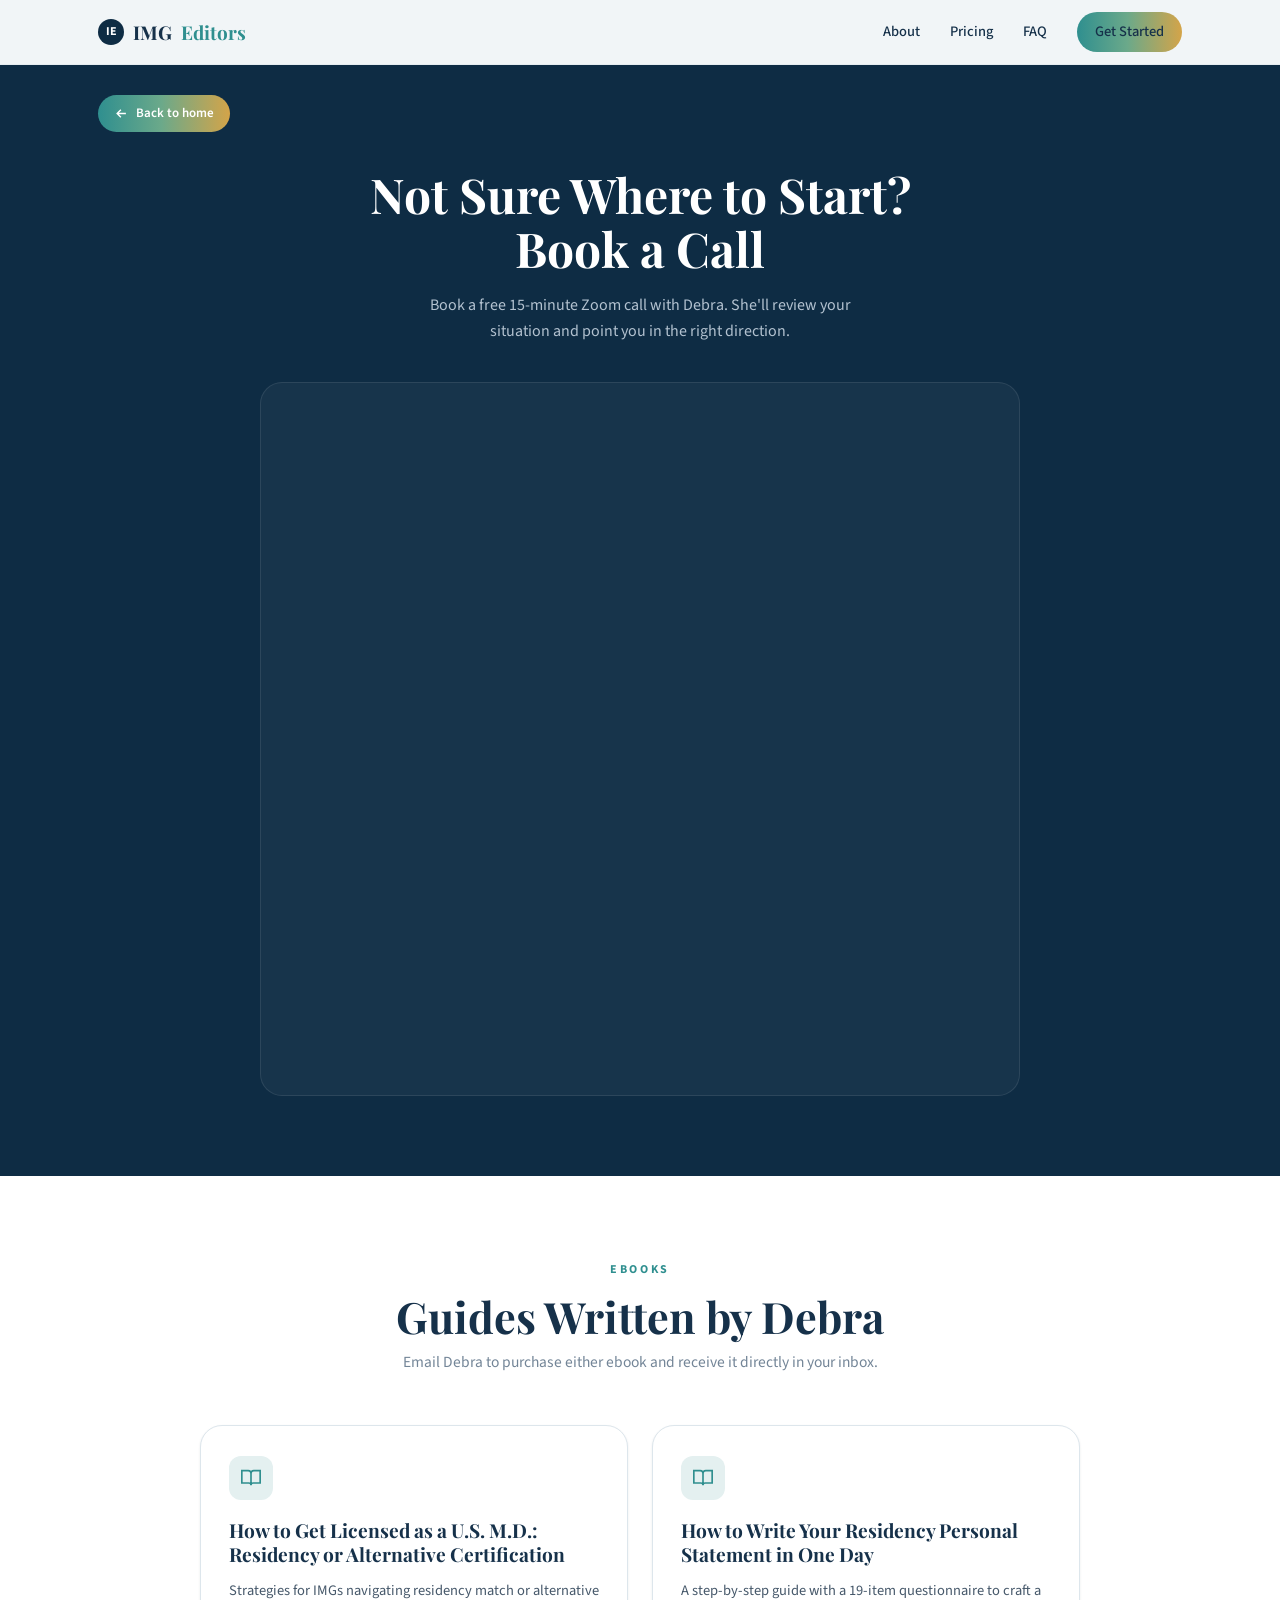
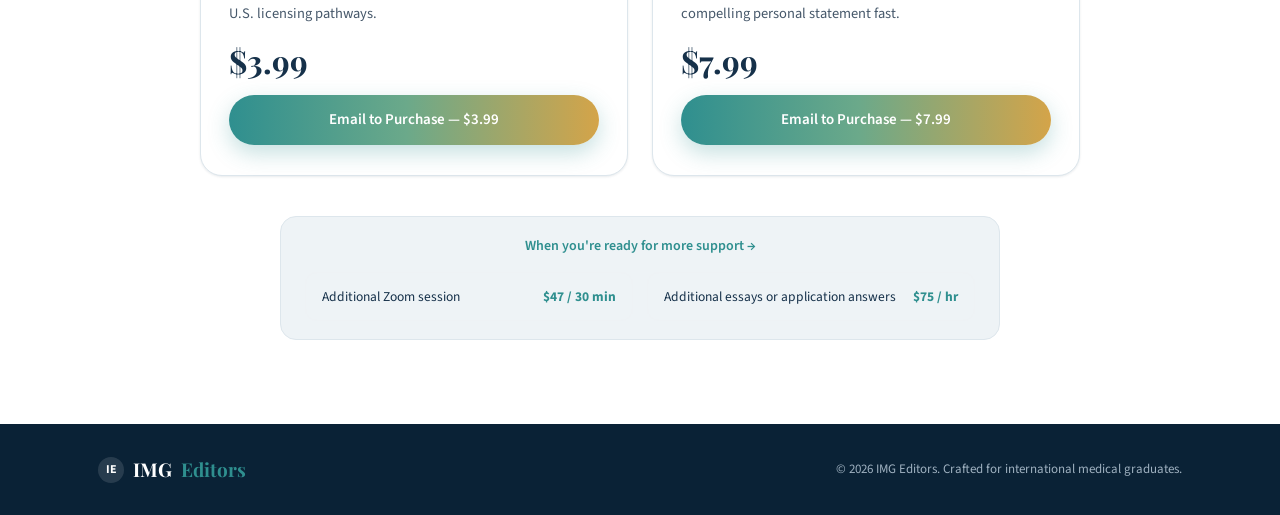
==== book.html @ 0eb5cc6f "Add files via upload" ====
<!DOCTYPE html>
<html lang="en">
<head>
  <meta charset="UTF-8" />
  <meta name="viewport" content="width=device-width, initial-scale=1" />
  <title>Resources — IMG Editors</title>
  <meta name="description" content="Book a free 15-minute discovery call with Debra and explore guides written for International Medical Graduates." />
  <link rel="preconnect" href="https://fonts.googleapis.com" />
  <link rel="preconnect" href="https://fonts.gstatic.com" crossorigin />
  <link rel="stylesheet" href="styles.css" />
  <!-- Calendly assets -->
  <link href="https://assets.calendly.com/assets/external/widget.css" rel="stylesheet" />
  <script src="https://assets.calendly.com/assets/external/widget.js" async></script>
</head>
<body id="top">

  <!-- NAV -->
  <nav class="nav">
    <div class="container nav-inner">
      <a href="index.html#top" class="brand"><span class="dot">IE</span>IMG<span class="accent">Editors</span></a>
      <div class="nav-links" id="navLinks">
        <a href="index.html#expert">About</a>
        <a href="index.html#pricing">Pricing</a>
        <a href="index.html#faq">FAQ</a>
        <a href="index.html#contact" class="nav-cta">Get Started</a>
      </div>
      <button class="nav-burger" id="burger" aria-label="Menu">
        <svg width="24" height="24" fill="none" stroke="currentColor" stroke-width="2" viewBox="0 0 24 24"><path d="M3 6h18M3 12h18M3 18h18"/></svg>
      </button>
    </div>
  </nav>

  <!-- BOOK A CALL -->
  <header class="book-hero">
    <div class="container">
      <a href="index.html" class="back-pill">
        <svg width="15" height="15" fill="none" stroke="currentColor" stroke-width="2.2" viewBox="0 0 24 24"><path d="M19 12H5M11 18l-6-6 6-6"/></svg>
        Back to home
      </a>
      <h1>Not Sure Where to Start?<br/>Book a Call</h1>
      <p class="sub">Book a free 15-minute Zoom call with Debra. She'll review your situation and point you in the right direction.</p>

      <!-- Calendly inline widget -->
      <div class="cal-wrap">
        <div class="calendly-inline-widget" data-url="https://calendly.com/d-anazonwu" style="min-width:320px;height:680px;"></div>
      </div>
    </div>
  </header>

  <!-- EBOOKS -->
  <section class="ebooks">
    <div class="container">
      <div class="section-head">
        <span class="eyebrow center">Ebooks</span>
        <h2>Guides Written by Debra</h2>
        <p class="sub">Email Debra to purchase either ebook and receive it directly in your inbox.</p>
      </div>

      <div class="ebook-grid">
        <div class="ebook-card reveal">
          <div class="ic"><svg width="22" height="22" fill="none" stroke="currentColor" stroke-width="1.8" viewBox="0 0 24 24"><path d="M2 4h7a3 3 0 0 1 3 3v13a2.5 2.5 0 0 0-2.5-2.5H2zM22 4h-7a3 3 0 0 0-3 3v13a2.5 2.5 0 0 1 2.5-2.5H22z"/></svg></div>
          <h3>How to Get Licensed as a U.S. M.D.: Residency or Alternative Certification</h3>
          <p>Strategies for IMGs navigating residency match or alternative U.S. licensing pathways.</p>
          <div class="price">$3.99</div>
          <a class="btn btn-grad btn-block" href="mailto:d.anazonwu@gmail.com?subject=Ebook%20Purchase%20%E2%80%93%20Alternative%20Residency%20Pathways%20(%243.99)">Email to Purchase — $3.99</a>
        </div>

        <div class="ebook-card reveal">
          <div class="ic"><svg width="22" height="22" fill="none" stroke="currentColor" stroke-width="1.8" viewBox="0 0 24 24"><path d="M2 4h7a3 3 0 0 1 3 3v13a2.5 2.5 0 0 0-2.5-2.5H2zM22 4h-7a3 3 0 0 0-3 3v13a2.5 2.5 0 0 1 2.5-2.5H22z"/></svg></div>
          <h3>How to Write Your Residency Personal Statement in One Day</h3>
          <p>A step-by-step guide with a 19-item questionnaire to craft a compelling personal statement fast.</p>
          <div class="price">$7.99</div>
          <a class="btn btn-grad btn-block" href="mailto:d.anazonwu@gmail.com?subject=Ebook%20Purchase%20%E2%80%93%20Residency%20Personal%20Statement%20Guide%20(%247.99)">Email to Purchase — $7.99</a>
        </div>
      </div>

      <!-- More support strip -->
      <div class="more-strip reveal" style="margin-top:40px;">
        <div class="h"><a href="index.html#pricing">When you're ready for more support →</a></div>
        <div class="addon-row">
          <div class="addon"><span>Additional Zoom session</span><span class="pr">$47 / 30 min</span></div>
          <div class="addon"><span>Additional essays or application answers</span><span class="pr">$75 / hr</span></div>
        </div>
      </div>
    </div>
  </section>

  <!-- FOOTER -->
  <footer class="footer">
    <div class="container footer-inner">
      <a href="index.html#top" class="brand"><span class="dot">IE</span>IMG<span class="accent">Editors</span></a>
      <small>© 2026 IMG Editors. Crafted for international medical graduates.</small>
    </div>
  </footer>

  <script>
    document.getElementById('burger').addEventListener('click', function () {
      document.getElementById('navLinks').classList.toggle('show');
    });
    document.documentElement.classList.add("js");
    var io = new IntersectionObserver(function (entries) {
      entries.forEach(function (e) { if (e.isIntersecting) { e.target.classList.add('in'); io.unobserve(e.target); } });
    }, { threshold: 0.05, rootMargin: "0px 0px -8% 0px" });
    document.querySelectorAll('.reveal').forEach(function (el) { io.observe(el); });
  </script>
</body>
</html>
---- styles.css ----
/* ===========================================================
   IMG Editors — shared styles
   =========================================================== */

@import url('https://fonts.googleapis.com/css2?family=Playfair+Display:ital,wght@0,400;0,600;0,700;0,800;0,900;1,500&family=Source+Sans+3:ital,wght@0,300;0,400;0,500;0,600;0,700;1,400&display=swap');

:root {
  --navy:        #0e2c44;
  --navy-deep:   #0a2236;
  --navy-card:   #143752;
  --navy-card-2: #173d5a;
  --teal:        #2f8f8f;
  --teal-bright: #3aa3a3;
  --teal-soft:   #e4f0f0;
  --gold:        #d4a449;
  --gold-soft:   #f3e9d2;
  --cream:       #eef3f6;
  --cream-2:     #e7eef2;
  --white:       #ffffff;
  --ink:         #16314a;
  --text:        #46586a;
  --muted:       #738597;
  --border:      #dde6ec;
  --border-soft: #eef2f5;
  --grad-cta:    linear-gradient(90deg, #2f8f8f 0%, #6ba98a 48%, #d4a449 100%);
  --shadow-sm:   0 1px 3px rgba(14,44,68,.06), 0 1px 2px rgba(14,44,68,.04);
  --shadow-md:   0 10px 30px rgba(14,44,68,.08);
  --shadow-lg:   0 24px 60px rgba(10,34,54,.16);
  --radius:      16px;
  --radius-lg:   22px;
  --maxw:        1140px;
}

* { box-sizing: border-box; margin: 0; padding: 0; }

html { scroll-behavior: smooth; }

body {
  font-family: 'Source Sans 3', -apple-system, BlinkMacSystemFont, sans-serif;
  color: var(--text);
  background: var(--white);
  line-height: 1.6;
  font-size: 16px;
  -webkit-font-smoothing: antialiased;
}

h1, h2, h3, h4 { font-family: 'Playfair Display', Georgia, serif; color: var(--ink); line-height: 1.12; font-weight: 700; }

a { color: inherit; text-decoration: none; }
img { max-width: 100%; display: block; }

.container { max-width: var(--maxw); margin: 0 auto; padding: 0 28px; }

.eyebrow {
  font-family: 'Source Sans 3', sans-serif;
  text-transform: uppercase;
  letter-spacing: .22em;
  font-size: 12px;
  font-weight: 700;
  color: var(--teal);
}
.eyebrow.center { text-align: center; display: block; }

/* ---------- Buttons ---------- */
.btn {
  display: inline-flex;
  align-items: center;
  gap: 8px;
  font-family: 'Source Sans 3', sans-serif;
  font-weight: 600;
  font-size: 15px;
  border: none;
  border-radius: 999px;
  padding: 13px 26px;
  cursor: pointer;
  transition: transform .18s ease, box-shadow .18s ease, opacity .18s ease;
  text-align: center;
  justify-content: center;
}
.btn:hover { transform: translateY(-2px); }
.btn-grad   { background: var(--grad-cta); color: #fff; box-shadow: 0 8px 22px rgba(47,143,143,.28); }
.btn-grad:hover { box-shadow: 0 12px 28px rgba(47,143,143,.36); }
.btn-navy   { background: var(--navy); color: #fff; }
.btn-navy:hover { background: #123552; }
.btn-outline{ background: #fff; color: var(--ink); border: 1.5px solid var(--border); }
.btn-outline:hover { border-color: var(--teal); color: var(--teal); }
.btn-block  { width: 100%; }
.btn-sm     { padding: 9px 20px; font-size: 14px; }

/* ---------- Nav ---------- */
.nav {
  position: sticky; top: 0; z-index: 50;
  background: rgba(238,243,246,.82);
  backdrop-filter: blur(12px);
  border-bottom: 1px solid rgba(221,230,236,.6);
}
.nav-inner { display: flex; align-items: center; justify-content: space-between; height: 64px; }
.brand { display: flex; align-items: center; gap: 9px; font-family: 'Playfair Display', serif; font-weight: 700; font-size: 19px; color: var(--ink); }
.brand .dot { width: 26px; height: 26px; border-radius: 50%; background: var(--navy); display: grid; place-items: center; color: #fff; font-size: 12px; font-family: 'Source Sans 3'; font-weight: 700; }
.brand .accent { color: var(--teal); }
.nav-links { display: flex; align-items: center; gap: 30px; }
.nav-links a { font-size: 14.5px; font-weight: 500; color: var(--ink); transition: color .15s; }
.nav-links a:hover { color: var(--teal); }
.nav-cta {
  background: var(--grad-cta); color: #fff; font-size: 13px; font-weight: 600;
  padding: 8px 18px; border-radius: 999px;
}
.nav-burger { display: none; background: none; border: none; cursor: pointer; color: var(--ink); }

/* ---------- Hero (home) ---------- */
.hero { background: linear-gradient(180deg, var(--cream) 0%, #f6f9fb 100%); padding: 74px 0 86px; }
.hero-grid { display: grid; grid-template-columns: 1.05fr 1fr; gap: 56px; align-items: center; }
.hero h1 {
  font-size: clamp(2.4rem, 4.6vw, 3.5rem);
  letter-spacing: -.01em;
  color: var(--ink);
  margin-bottom: 22px;
}
.hero p { font-size: 17px; color: var(--text); max-width: 460px; margin-bottom: 30px; }
.hero-img {
  border-radius: var(--radius-lg);
  overflow: hidden;
  box-shadow: var(--shadow-lg);
  border: 6px solid #fff;
}
.hero-img img { width: 100%; height: 100%; object-fit: cover; }

/* reveal animation (progressive enhancement: visible without JS) */
.js .reveal { opacity: 0; transform: translateY(18px); }
.js .reveal.in { opacity: 1; transform: none; transition: opacity .7s ease, transform .7s ease; }
@media (prefers-reduced-motion: reduce) { .js .reveal { opacity: 1; transform: none; } }

/* ---------- Why it matters (dark) ---------- */
.why { background: var(--navy); color: #fff; padding: 70px 0; }
.why h2 { color: #fff; text-align: center; font-size: clamp(1.9rem, 3.2vw, 2.5rem); margin: 12px auto 0; max-width: 620px; }
.why .eyebrow { color: var(--teal-bright); }
.stat-grid { display: grid; grid-template-columns: 1fr 1fr; gap: 22px; margin-top: 44px; }
.stat-card {
  background: var(--navy-card); border: 1px solid rgba(255,255,255,.07);
  border-radius: var(--radius); padding: 30px 32px;
}
.stat-card .ic { width: 38px; height: 38px; border-radius: 10px; background: rgba(58,163,163,.16); display: grid; place-items: center; color: var(--teal-bright); margin-bottom: 18px; }
.stat-num { font-family: 'Playfair Display', serif; font-size: 2.5rem; font-weight: 700; color: var(--teal-bright); line-height: 1; margin-bottom: 12px; }
.stat-card p { color: #aebccb; font-size: 14.5px; max-width: 300px; }

/* ---------- Expert ---------- */
.expert { padding: 90px 0; background: #fff; }
.expert-grid { display: grid; grid-template-columns: 0.85fr 1.15fr; gap: 64px; align-items: center; }
.expert-photo { width: 320px; height: 320px; border-radius: 50%; overflow: hidden; box-shadow: var(--shadow-md); border: 8px solid #fff; margin: 0 auto; }
.expert-photo img { width: 100%; height: 100%; object-fit: cover; }
.expert h2 { font-size: clamp(2rem, 3.4vw, 2.7rem); margin: 8px 0 20px; }
.expert p.bio { font-size: 16px; color: var(--text); margin-bottom: 28px; max-width: 540px; }
.cred-grid { display: grid; grid-template-columns: 1fr 1fr; gap: 14px; max-width: 560px; }
.cred {
  display: flex; align-items: center; gap: 11px;
  background: var(--cream); border: 1px solid var(--border);
  border-radius: 12px; padding: 13px 16px; font-size: 14px; font-weight: 600; color: var(--ink);
}
.cred .ic { width: 30px; height: 30px; border-radius: 8px; background: var(--navy); color: #fff; display: grid; place-items: center; flex-shrink: 0; font-size: 13px; }

/* ---------- Pricing ---------- */
.pricing { padding: 86px 0; background: linear-gradient(180deg, #fff 0%, var(--cream) 100%); }
.section-head { text-align: center; margin-bottom: 50px; }
.section-head h2 { font-size: clamp(2rem, 3.6vw, 2.7rem); margin: 12px 0 10px; }
.section-head .sub { color: var(--muted); font-size: 15.5px; }
.price-grid { display: grid; grid-template-columns: repeat(3, 1fr); gap: 24px; align-items: stretch; }
.price-card {
  position: relative; background: #fff; border: 1px solid var(--border);
  border-radius: var(--radius-lg); padding: 34px 28px 30px;
  display: flex; flex-direction: column; box-shadow: var(--shadow-sm);
  transition: transform .2s ease, box-shadow .2s ease;
}
.price-card:hover { transform: translateY(-4px); box-shadow: var(--shadow-md); }
.price-card.featured {
  background: var(--navy); color: #fff; border-color: var(--navy);
  box-shadow: var(--shadow-lg); transform: scale(1.03);
}
.price-card.featured:hover { transform: scale(1.03) translateY(-4px); }
.price-card.featured h3, .price-card.featured .price { color: #fff; }
.price-card.featured .desc { color: #b9c7d4; }
.price-card.featured .feat li { color: #d4e0ea; }
.badge {
  position: absolute; top: -12px; left: 50%; transform: translateX(-50%);
  font-size: 10.5px; font-weight: 700; letter-spacing: .14em; text-transform: uppercase;
  padding: 5px 14px; border-radius: 999px; white-space: nowrap;
}
.badge.eco  { background: var(--teal-soft); color: var(--teal); }
.badge.pop  { background: var(--grad-cta); color: #fff; }
.badge.comp { background: var(--gold-soft); color: #a9802a; }
.price-card h3 { font-size: 1.45rem; margin-bottom: 8px; }
.price-card .desc { font-size: 13.5px; color: var(--muted); min-height: 38px; margin-bottom: 16px; }
.price { font-family: 'Playfair Display', serif; font-size: 2.9rem; font-weight: 700; color: var(--ink); line-height: 1; }
.turn { font-size: 13px; color: var(--muted); margin: 6px 0 20px; }
.price-card.featured .turn { color: #9fb1c0; }
.feat { list-style: none; display: flex; flex-direction: column; gap: 11px; margin-bottom: 22px; flex-grow: 1; }
.feat li { display: flex; gap: 10px; font-size: 14px; color: var(--text); }
.feat li::before { content: "✓"; color: var(--teal-bright); font-weight: 800; flex-shrink: 0; }
.best {
  font-size: 13px; border-radius: 12px; padding: 13px 15px; margin-bottom: 18px; line-height: 1.45;
  background: var(--cream); color: var(--text);
}
.best b { color: var(--ink); }
.price-card.featured .best { background: rgba(255,255,255,.07); color: #cfdbe6; }
.price-card.featured .best b { color: #fff; }

/* ---------- Add-ons ---------- */
.addons { max-width: 720px; margin: 36px auto 0; background: #fff; border: 1px solid var(--border); border-radius: var(--radius); padding: 22px 26px; box-shadow: var(--shadow-sm); }
.addons h4 { font-family: 'Playfair Display'; font-size: 1.1rem; margin-bottom: 16px; display: flex; align-items: center; gap: 8px; }
.addons h4::before { content: "✦"; color: var(--gold); }
.addon-row { display: grid; grid-template-columns: 1fr 1fr; gap: 14px; }
.addon { display: flex; justify-content: space-between; align-items: center; gap: 10px; background: var(--cream); border: 1px solid var(--border-soft); border-radius: 12px; padding: 13px 16px; font-size: 13.5px; color: var(--ink); }
.addon .pr { color: var(--teal); font-weight: 700; white-space: nowrap; }

/* ---------- FAQ ---------- */
.faq { padding: 84px 0; background: var(--cream); }
.faq-list { max-width: 720px; margin: 0 auto; display: flex; flex-direction: column; gap: 14px; }
.faq-item { background: #fff; border: 1px solid var(--border); border-radius: 14px; overflow: hidden; }
.faq-q { width: 100%; text-align: left; background: none; border: none; cursor: pointer; padding: 18px 22px; font-family: 'Playfair Display', serif; font-weight: 600; font-size: 1.05rem; color: var(--ink); display: flex; justify-content: space-between; align-items: center; gap: 16px; }
.faq-q .chev { color: var(--teal); transition: transform .25s ease; flex-shrink: 0; font-size: 14px; }
.faq-item.open .chev { transform: rotate(180deg); }
.faq-a { max-height: 0; overflow: hidden; transition: max-height .3s ease; }
.faq-a p { padding: 0 22px 20px; font-size: 15px; color: var(--text); }

/* ---------- Contact ---------- */
.contact { padding: 90px 0; background: #fff; }
.contact-grid { display: grid; grid-template-columns: 1fr 1.1fr; gap: 60px; align-items: start; }
.contact h2 { font-size: clamp(2rem, 3.5vw, 2.6rem); margin: 10px 0 18px; }
.contact .lead { font-size: 16px; color: var(--text); max-width: 420px; margin-bottom: 28px; }
.contact-mail { display: flex; align-items: center; gap: 14px; background: var(--cream); border: 1px solid var(--border); border-radius: 14px; padding: 16px 18px; max-width: 420px; }
.contact-mail .ic { width: 40px; height: 40px; border-radius: 10px; background: var(--navy); color: #fff; display: grid; place-items: center; flex-shrink: 0; }
.contact-mail .em { font-weight: 600; color: var(--ink); }
.contact-mail .sm { font-size: 13px; color: var(--muted); }
.form-card { background: var(--cream); border: 1px solid var(--border); border-radius: var(--radius-lg); padding: 30px; box-shadow: var(--shadow-sm); }
.field { margin-bottom: 16px; }
.field.row2 { display: grid; grid-template-columns: 1fr 1fr; gap: 14px; margin-bottom: 16px; }
.field.row2 .field { margin-bottom: 0; }
label { display: block; font-size: 13px; font-weight: 600; color: var(--ink); margin-bottom: 6px; }
input, textarea {
  width: 100%; font-family: 'Source Sans 3', sans-serif; font-size: 14.5px;
  padding: 11px 14px; border: 1px solid var(--border); border-radius: 10px;
  background: #fff; color: var(--ink); transition: border-color .15s, box-shadow .15s;
}
input:focus, textarea:focus { outline: none; border-color: var(--teal); box-shadow: 0 0 0 3px rgba(47,143,143,.12); }
textarea { resize: vertical; min-height: 96px; }
.form-note { font-size: 12.5px; color: var(--muted); margin-top: 12px; text-align: center; }

/* ---------- Footer ---------- */
.footer { background: var(--navy-deep); color: #9fb1c0; padding: 30px 0; }
.footer-inner { display: flex; justify-content: space-between; align-items: center; gap: 16px; flex-wrap: wrap; }
.footer .brand { color: #fff; }
.footer .brand .dot { background: rgba(255,255,255,.12); }
.footer small { font-size: 13px; }

/* ===========================================================
   Booking / Resources page
   =========================================================== */
.book-hero { background: var(--navy); color: #fff; padding: 30px 0 80px; }
.back-pill { display: inline-flex; align-items: center; gap: 7px; background: var(--grad-cta); color: #fff; font-size: 13px; font-weight: 600; padding: 8px 16px; border-radius: 999px; margin-bottom: 36px; }
.book-hero h1 { color: #fff; text-align: center; font-size: clamp(2.1rem, 4.2vw, 3rem); margin: 0 auto 18px; max-width: 640px; }
.book-hero .sub { text-align: center; color: #b3c2d0; max-width: 480px; margin: 0 auto 38px; font-size: 16px; }
.cal-wrap { max-width: 760px; margin: 0 auto; background: rgba(255,255,255,.04); border: 1px solid rgba(255,255,255,.09); border-radius: var(--radius-lg); padding: 16px; }
.calendly-inline-widget { border-radius: 12px; overflow: hidden; }

.ebooks { padding: 84px 0; background: #fff; }
.ebook-grid { display: grid; grid-template-columns: 1fr 1fr; gap: 24px; max-width: 880px; margin: 0 auto; }
.ebook-card { background: #fff; border: 1px solid var(--border); border-radius: var(--radius-lg); padding: 30px 28px; box-shadow: var(--shadow-sm); display: flex; flex-direction: column; }
.ebook-card:hover { box-shadow: var(--shadow-md); }
.ebook-card .ic { width: 44px; height: 44px; border-radius: 12px; background: var(--teal-soft); color: var(--teal); display: grid; place-items: center; margin-bottom: 18px; }
.ebook-card h3 { font-size: 1.2rem; margin-bottom: 12px; line-height: 1.28; }
.ebook-card p { font-size: 14.5px; color: var(--text); margin-bottom: 20px; flex-grow: 1; }
.ebook-card .price { font-size: 2rem; margin-bottom: 18px; }

.more-strip { max-width: 720px; margin: 0 auto; background: var(--cream); border: 1px solid var(--border); border-radius: var(--radius); padding: 18px 24px; }
.more-strip .h { text-align: center; font-weight: 600; color: var(--ink); font-size: 14px; margin-bottom: 14px; }
.more-strip .h a { color: var(--teal); }

/* ---------- Responsive ---------- */
@media (max-width: 900px) {
  .hero-grid, .expert-grid, .contact-grid { grid-template-columns: 1fr; gap: 38px; }
  .hero { padding: 50px 0 60px; }
  .hero p { max-width: none; }
  .expert-photo { width: 240px; height: 240px; }
  .stat-grid, .price-grid, .ebook-grid { grid-template-columns: 1fr; }
  .price-card.featured { transform: none; }
  .price-card.featured:hover { transform: translateY(-4px); }
  .cred-grid, .addon-row { grid-template-columns: 1fr; }
  .nav-links { display: none; }
  .nav-links.show { display: flex; position: absolute; top: 64px; left: 0; right: 0; flex-direction: column; gap: 0; background: var(--cream); border-bottom: 1px solid var(--border); padding: 8px 28px 16px; }
  .nav-links.show a { padding: 10px 0; }
  .nav-burger { display: block; }
  .field.row2 { grid-template-columns: 1fr; }
}
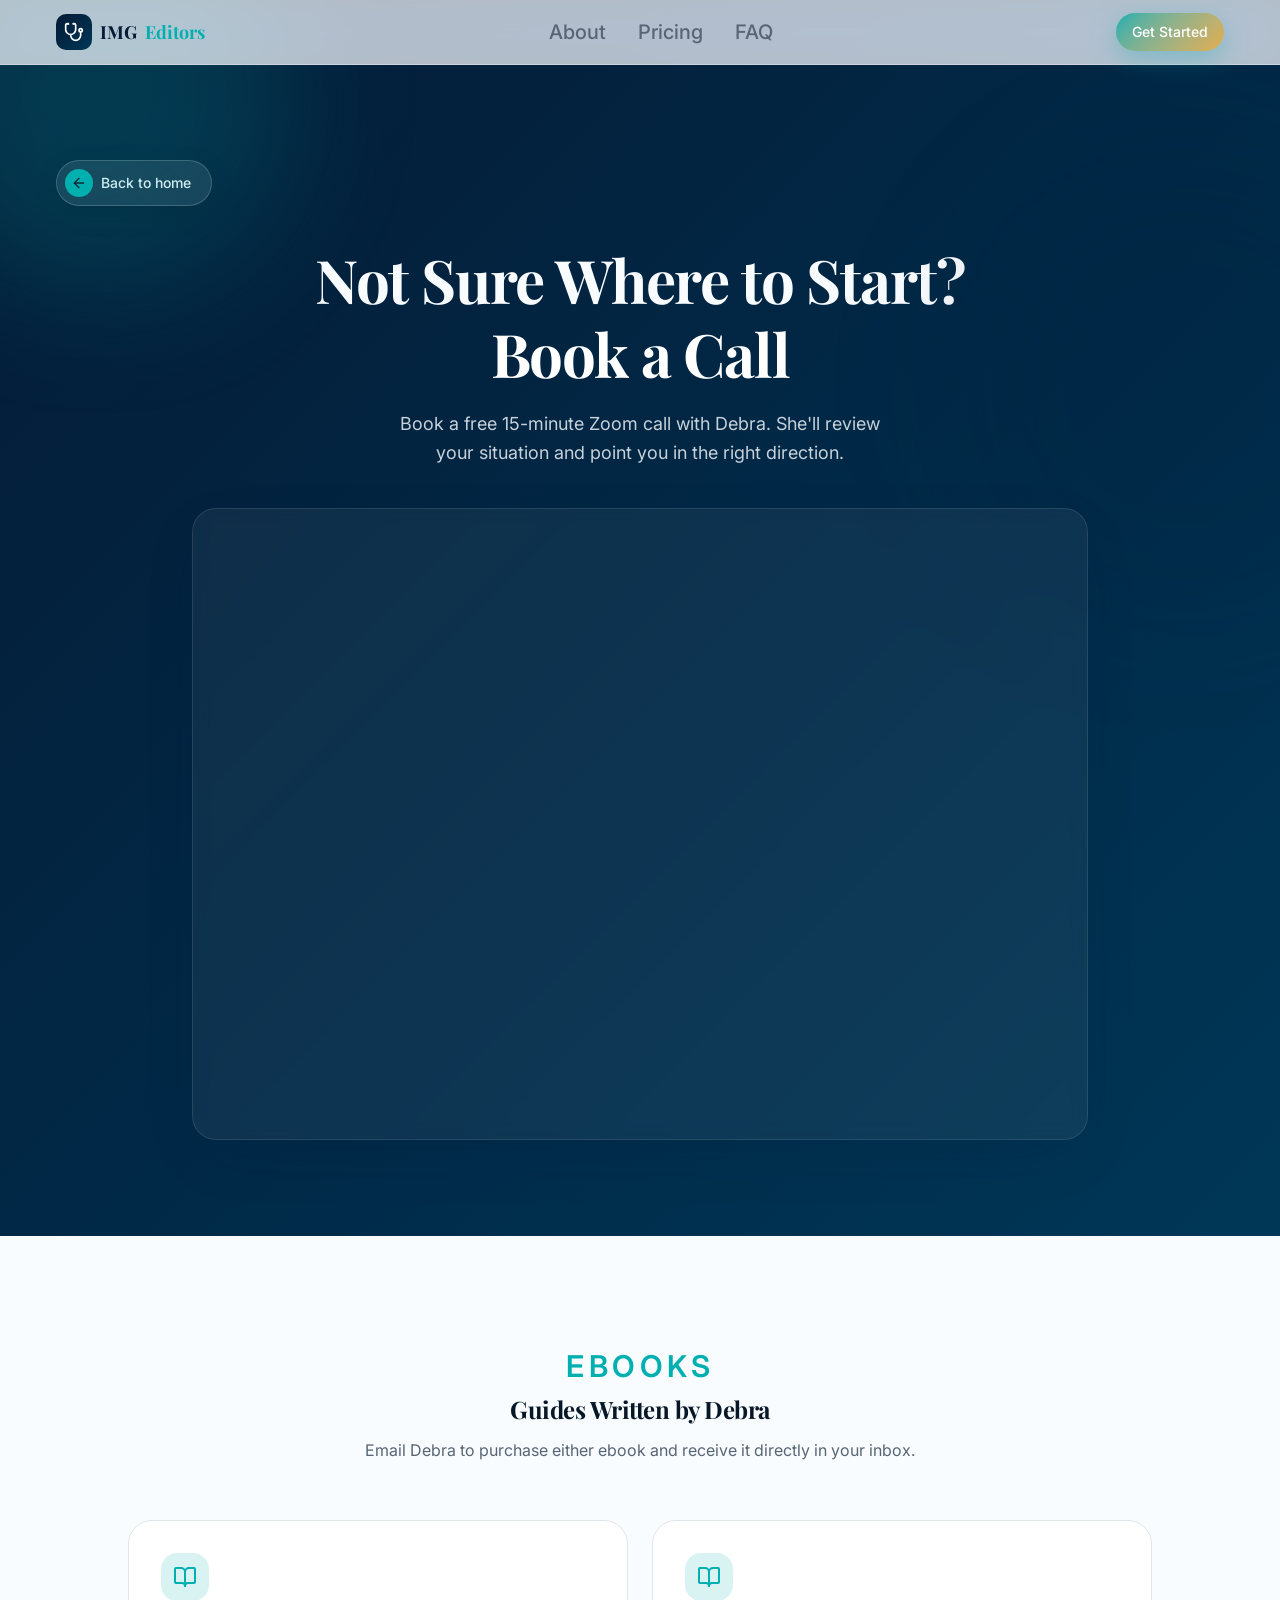
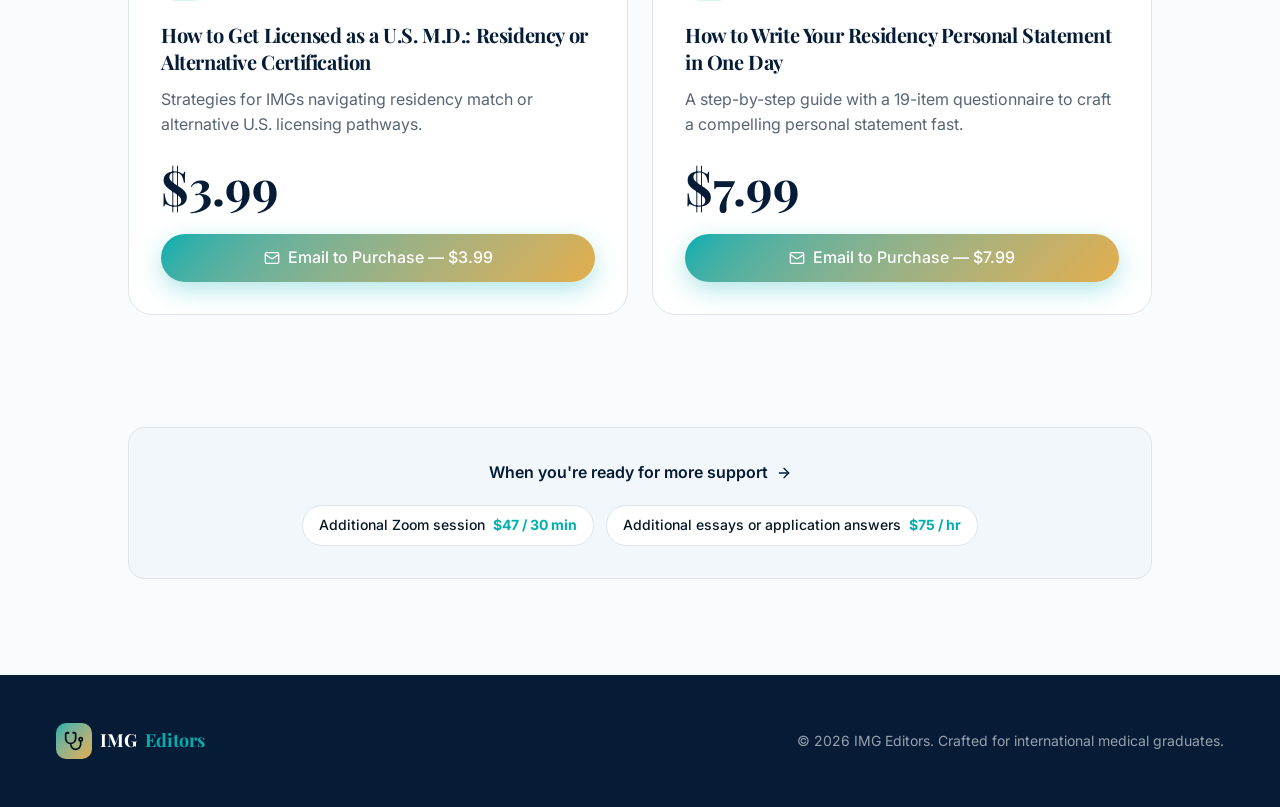
==== commit 117cf9da: "Update book.html" ====
--- a/book.html
+++ b/book.html
@@ -5,103 +5,127 @@
   <meta name="viewport" content="width=device-width, initial-scale=1" />
   <title>Resources — IMG Editors</title>
   <meta name="description" content="Book a free 15-minute discovery call with Debra and explore guides written for International Medical Graduates." />
+  <meta name="robots" content="noindex, nofollow" />
   <link rel="preconnect" href="https://fonts.googleapis.com" />
   <link rel="preconnect" href="https://fonts.gstatic.com" crossorigin />
   <link rel="stylesheet" href="styles.css" />
-  <!-- Calendly assets -->
   <link href="https://assets.calendly.com/assets/external/widget.css" rel="stylesheet" />
   <script src="https://assets.calendly.com/assets/external/widget.js" async></script>
 </head>
 <body id="top">
 
-  <!-- NAV -->
-  <nav class="nav">
+  <!-- NAVBAR -->
+  <header class="nav">
     <div class="container nav-inner">
-      <a href="index.html#top" class="brand"><span class="dot">IE</span>IMG<span class="accent">Editors</span></a>
-      <div class="nav-links" id="navLinks">
+      <a href="index.html#top" class="logo">
+        <span class="mark"><svg viewBox="0 0 24 24" fill="none" stroke="currentColor" stroke-width="2" stroke-linecap="round" stroke-linejoin="round"><path d="M4.8 2.3A.3.3 0 1 0 5 2H4a2 2 0 0 0-2 2v5a6 6 0 0 0 6 6 6 6 0 0 0 6-6V4a2 2 0 0 0-2-2h-1a.2.2 0 1 0 .3.3"/><path d="M8 15v1a6 6 0 0 0 6 6 6 6 0 0 0 6-6v-4"/><circle cx="20" cy="10" r="2"/></svg></span>
+        IMG<span class="accent">Editors</span>
+      </a>
+      <nav class="nav-links">
         <a href="index.html#expert">About</a>
         <a href="index.html#pricing">Pricing</a>
         <a href="index.html#faq">FAQ</a>
-        <a href="index.html#contact" class="nav-cta">Get Started</a>
-      </div>
+      </nav>
+      <div class="nav-cta-desktop"><a href="index.html#contact" class="btn btn-hero btn-sm">Get Started</a></div>
       <button class="nav-burger" id="burger" aria-label="Menu">
-        <svg width="24" height="24" fill="none" stroke="currentColor" stroke-width="2" viewBox="0 0 24 24"><path d="M3 6h18M3 12h18M3 18h18"/></svg>
+        <svg viewBox="0 0 24 24" fill="none" stroke="currentColor" stroke-width="2" stroke-linecap="round" stroke-linejoin="round"><path d="M4 6h16M4 12h16M4 18h16"/></svg>
       </button>
     </div>
-  </nav>
-
-  <!-- BOOK A CALL -->
-  <header class="book-hero">
-    <div class="container">
-      <a href="index.html" class="back-pill">
-        <svg width="15" height="15" fill="none" stroke="currentColor" stroke-width="2.2" viewBox="0 0 24 24"><path d="M19 12H5M11 18l-6-6 6-6"/></svg>
-        Back to home
-      </a>
-      <h1>Not Sure Where to Start?<br/>Book a Call</h1>
-      <p class="sub">Book a free 15-minute Zoom call with Debra. She'll review your situation and point you in the right direction.</p>
-
-      <!-- Calendly inline widget -->
-      <div class="cal-wrap">
-        <div class="calendly-inline-widget" data-url="https://calendly.com/d-anazonwu" style="min-width:320px;height:680px;"></div>
-      </div>
+    <div class="nav-mobile" id="navMobile">
+      <a href="index.html#expert">About</a>
+      <a href="index.html#pricing">Pricing</a>
+      <a href="index.html#faq">FAQ</a>
+      <a href="index.html#contact" class="btn btn-hero btn-sm">Get Started</a>
     </div>
   </header>
 
-  <!-- EBOOKS -->
-  <section class="ebooks">
-    <div class="container">
-      <div class="section-head">
-        <span class="eyebrow center">Ebooks</span>
-        <h2>Guides Written by Debra</h2>
-        <p class="sub">Email Debra to purchase either ebook and receive it directly in your inbox.</p>
-      </div>
-
-      <div class="ebook-grid">
-        <div class="ebook-card reveal">
-          <div class="ic"><svg width="22" height="22" fill="none" stroke="currentColor" stroke-width="1.8" viewBox="0 0 24 24"><path d="M2 4h7a3 3 0 0 1 3 3v13a2.5 2.5 0 0 0-2.5-2.5H2zM22 4h-7a3 3 0 0 0-3 3v13a2.5 2.5 0 0 1 2.5-2.5H22z"/></svg></div>
-          <h3>How to Get Licensed as a U.S. M.D.: Residency or Alternative Certification</h3>
-          <p>Strategies for IMGs navigating residency match or alternative U.S. licensing pathways.</p>
-          <div class="price">$3.99</div>
-          <a class="btn btn-grad btn-block" href="mailto:d.anazonwu@gmail.com?subject=Ebook%20Purchase%20%E2%80%93%20Alternative%20Residency%20Pathways%20(%243.99)">Email to Purchase — $3.99</a>
+  <main>
+    <!-- SECTION 1 — CALENDLY -->
+    <section class="book-hero">
+      <div class="blob blob-a"></div>
+      <div class="blob blob-b"></div>
+      <div class="container">
+        <a href="index.html" class="back-pill">
+          <span class="circ"><svg viewBox="0 0 24 24" fill="none" stroke="currentColor" stroke-width="2" stroke-linecap="round" stroke-linejoin="round"><path d="m12 19-7-7 7-7"/><path d="M19 12H5"/></svg></span>
+          Back to home
+        </a>
+        <div class="reveal">
+          <h1>Not Sure Where to Start? <span class="blk">Book a Call</span></h1>
+          <p class="sub">Book a free 15-minute Zoom call with Debra. She'll review your situation and point you in the right direction.</p>
         </div>
-
-        <div class="ebook-card reveal">
-          <div class="ic"><svg width="22" height="22" fill="none" stroke="currentColor" stroke-width="1.8" viewBox="0 0 24 24"><path d="M2 4h7a3 3 0 0 1 3 3v13a2.5 2.5 0 0 0-2.5-2.5H2zM22 4h-7a3 3 0 0 0-3 3v13a2.5 2.5 0 0 1 2.5-2.5H22z"/></svg></div>
-          <h3>How to Write Your Residency Personal Statement in One Day</h3>
-          <p>A step-by-step guide with a 19-item questionnaire to craft a compelling personal statement fast.</p>
-          <div class="price">$7.99</div>
-          <a class="btn btn-grad btn-block" href="mailto:d.anazonwu@gmail.com?subject=Ebook%20Purchase%20%E2%80%93%20Residency%20Personal%20Statement%20Guide%20(%247.99)">Email to Purchase — $7.99</a>
+        <div class="cal-wrap reveal">
+          <div class="calendly-inline-widget" data-url="https://calendly.com/d-anazonwu" style="min-width:320px;height:630px;"></div>
         </div>
       </div>
+    </section>
 
-      <!-- More support strip -->
-      <div class="more-strip reveal" style="margin-top:40px;">
-        <div class="h"><a href="index.html#pricing">When you're ready for more support →</a></div>
-        <div class="addon-row">
-          <div class="addon"><span>Additional Zoom session</span><span class="pr">$47 / 30 min</span></div>
-          <div class="addon"><span>Additional essays or application answers</span><span class="pr">$75 / hr</span></div>
+    <!-- SECTION 2 — EBOOKS -->
+    <section class="ebooks">
+      <div class="container">
+        <div class="head-wrap center reveal">
+          <p class="eyebrow">Ebooks</p>
+          <h2 style="margin-top:.75rem">Guides Written by Debra</h2>
+          <p class="sub">Email Debra to purchase either ebook and receive it directly in your inbox.</p>
+        </div>
+        <div class="ebook-grid">
+          <div class="ebook reveal">
+            <div class="ic"><svg viewBox="0 0 24 24" fill="none" stroke="currentColor" stroke-width="2" stroke-linecap="round" stroke-linejoin="round"><path d="M12 7v14"/><path d="M3 18a1 1 0 0 1-1-1V4a1 1 0 0 1 1-1h5a4 4 0 0 1 4 4 4 4 0 0 1 4-4h5a1 1 0 0 1 1 1v13a1 1 0 0 1-1 1h-6a3 3 0 0 0-3 3 3 3 0 0 0-3-3z"/></svg></div>
+            <h3>How to Get Licensed as a U.S. M.D.: Residency or Alternative Certification</h3>
+            <p>Strategies for IMGs navigating residency match or alternative U.S. licensing pathways.</p>
+            <div class="price">$3.99</div>
+            <a class="btn btn-hero btn-lg btn-block" href="mailto:d.anazonwu@gmail.com?subject=Ebook%20Purchase%20%E2%80%93%20Alternative%20Residency%20Pathways%20(%243.99)">
+              <svg viewBox="0 0 24 24" fill="none" stroke="currentColor" stroke-width="2" stroke-linecap="round" stroke-linejoin="round"><rect width="20" height="16" x="2" y="4" rx="2"/><path d="m22 7-8.97 5.7a1.94 1.94 0 0 1-2.06 0L2 7"/></svg>
+              Email to Purchase — $3.99
+            </a>
+          </div>
+          <div class="ebook reveal">
+            <div class="ic"><svg viewBox="0 0 24 24" fill="none" stroke="currentColor" stroke-width="2" stroke-linecap="round" stroke-linejoin="round"><path d="M12 7v14"/><path d="M3 18a1 1 0 0 1-1-1V4a1 1 0 0 1 1-1h5a4 4 0 0 1 4 4 4 4 0 0 1 4-4h5a1 1 0 0 1 1 1v13a1 1 0 0 1-1 1h-6a3 3 0 0 0-3 3 3 3 0 0 0-3-3z"/></svg></div>
+            <h3>How to Write Your Residency Personal Statement in One Day</h3>
+            <p>A step-by-step guide with a 19-item questionnaire to craft a compelling personal statement fast.</p>
+            <div class="price">$7.99</div>
+            <a class="btn btn-hero btn-lg btn-block" href="mailto:d.anazonwu@gmail.com?subject=Ebook%20Purchase%20%E2%80%93%20Residency%20Personal%20Statement%20Guide%20(%247.99)">
+              <svg viewBox="0 0 24 24" fill="none" stroke="currentColor" stroke-width="2" stroke-linecap="round" stroke-linejoin="round"><rect width="20" height="16" x="2" y="4" rx="2"/><path d="m22 7-8.97 5.7a1.94 1.94 0 0 1-2.06 0L2 7"/></svg>
+              Email to Purchase — $7.99
+            </a>
+          </div>
         </div>
       </div>
-    </div>
-  </section>
+    </section>
+
+    <!-- SECTION 3 — ADD-ONS TEASER -->
+    <section class="more">
+      <div class="container">
+        <div class="more-card reveal">
+          <a href="index.html#pricing" class="more-link">When you're ready for more support
+            <svg viewBox="0 0 24 24" fill="none" stroke="currentColor" stroke-width="2" stroke-linecap="round" stroke-linejoin="round"><path d="M5 12h14"/><path d="m12 5 7 7-7 7"/></svg>
+          </a>
+          <div class="more-pills">
+            <span class="pill"><span class="lbl">Additional Zoom session</span><span class="pr">$47 / 30 min</span></span>
+            <span class="pill"><span class="lbl">Additional essays or application answers</span><span class="pr">$75 / hr</span></span>
+          </div>
+        </div>
+      </div>
+    </section>
+  </main>
 
   <!-- FOOTER -->
   <footer class="footer">
     <div class="container footer-inner">
-      <a href="index.html#top" class="brand"><span class="dot">IE</span>IMG<span class="accent">Editors</span></a>
-      <small>© 2026 IMG Editors. Crafted for international medical graduates.</small>
+      <a href="index.html#top" class="logo">
+        <span class="mark"><svg viewBox="0 0 24 24" fill="none" stroke="currentColor" stroke-width="2" stroke-linecap="round" stroke-linejoin="round"><path d="M4.8 2.3A.3.3 0 1 0 5 2H4a2 2 0 0 0-2 2v5a6 6 0 0 0 6 6 6 6 0 0 0 6-6V4a2 2 0 0 0-2-2h-1a.2.2 0 1 0 .3.3"/><path d="M8 15v1a6 6 0 0 0 6 6 6 6 0 0 0 6-6v-4"/><circle cx="20" cy="10" r="2"/></svg></span>
+        IMG<span class="accent">Editors</span>
+      </a>
+      <p>© <span id="yr"></span> IMG Editors. Crafted for international medical graduates.</p>
     </div>
   </footer>
 
   <script>
-    document.getElementById('burger').addEventListener('click', function () {
-      document.getElementById('navLinks').classList.toggle('show');
-    });
-    document.documentElement.classList.add("js");
-    var io = new IntersectionObserver(function (entries) {
-      entries.forEach(function (e) { if (e.isIntersecting) { e.target.classList.add('in'); io.unobserve(e.target); } });
-    }, { threshold: 0.05, rootMargin: "0px 0px -8% 0px" });
-    document.querySelectorAll('.reveal').forEach(function (el) { io.observe(el); });
+    document.getElementById('yr').textContent = new Date().getFullYear();
+    document.getElementById('burger').addEventListener('click', function(){ document.getElementById('navMobile').classList.toggle('show'); });
+    document.querySelectorAll('#navMobile a').forEach(function(a){ a.addEventListener('click', function(){ document.getElementById('navMobile').classList.remove('show'); }); });
+    document.documentElement.classList.add('js');
+    var io = new IntersectionObserver(function(es){ es.forEach(function(e){ if(e.isIntersecting){ e.target.classList.add('in'); io.unobserve(e.target); } }); }, { threshold: 0.05, rootMargin: '0px 0px -8% 0px' });
+    document.querySelectorAll('.reveal').forEach(function(el){ io.observe(el); });
   </script>
 </body>
 </html>
--- a/styles.css
+++ b/styles.css
@@ -1,292 +1,284 @@
 /* ===========================================================
-   IMG Editors — shared styles
+   IMG Editors — faithful static port of the Lovable build
+   Tokens taken 1:1 from src/styles.css (oklch)
    =========================================================== */
-
-@import url('https://fonts.googleapis.com/css2?family=Playfair+Display:ital,wght@0,400;0,600;0,700;0,800;0,900;1,500&family=Source+Sans+3:ital,wght@0,300;0,400;0,500;0,600;0,700;1,400&display=swap');
-
-:root {
-  --navy:        #0e2c44;
-  --navy-deep:   #0a2236;
-  --navy-card:   #143752;
-  --navy-card-2: #173d5a;
-  --teal:        #2f8f8f;
-  --teal-bright: #3aa3a3;
-  --teal-soft:   #e4f0f0;
-  --gold:        #d4a449;
-  --gold-soft:   #f3e9d2;
-  --cream:       #eef3f6;
-  --cream-2:     #e7eef2;
-  --white:       #ffffff;
-  --ink:         #16314a;
-  --text:        #46586a;
-  --muted:       #738597;
-  --border:      #dde6ec;
-  --border-soft: #eef2f5;
-  --grad-cta:    linear-gradient(90deg, #2f8f8f 0%, #6ba98a 48%, #d4a449 100%);
-  --shadow-sm:   0 1px 3px rgba(14,44,68,.06), 0 1px 2px rgba(14,44,68,.04);
-  --shadow-md:   0 10px 30px rgba(14,44,68,.08);
-  --shadow-lg:   0 24px 60px rgba(10,34,54,.16);
-  --radius:      16px;
-  --radius-lg:   22px;
-  --maxw:        1140px;
+@import url('https://fonts.googleapis.com/css2?family=Inter:wght@300;400;500;600;700&family=Playfair+Display:wght@500;600;700;800&display=swap');
+
+:root{
+  --background: oklch(0.99 0.005 240);
+  --foreground: oklch(0.2 0.04 250);
+  --card: oklch(1 0 0);
+  --primary: oklch(0.22 0.06 255);
+  --primary-fg: oklch(0.99 0.005 240);
+  --secondary: oklch(0.96 0.012 240);
+  --muted-fg: oklch(0.5 0.03 250);
+  --accent: oklch(0.68 0.12 195);
+  --accent-fg: oklch(0.15 0.04 250);
+  --gold: oklch(0.78 0.13 80);
+  --border: oklch(0.92 0.01 250);
+  --input: oklch(0.94 0.01 250);
+
+  --grad-primary: linear-gradient(135deg, oklch(0.22 0.06 255), oklch(0.32 0.08 240));
+  --grad-accent:  linear-gradient(135deg, oklch(0.68 0.12 195), oklch(0.78 0.13 80));
+  --grad-hero: radial-gradient(ellipse at top left, oklch(0.68 0.12 195 / 0.15), transparent 50%),
+               radial-gradient(ellipse at bottom right, oklch(0.22 0.06 255 / 0.2), transparent 50%);
+  --shadow-elegant: 0 20px 60px -20px oklch(0.22 0.06 255 / 0.25);
+  --shadow-glow: 0 0 40px oklch(0.68 0.12 195 / 0.35);
+  --shadow-sm: 0 1px 2px oklch(0.22 0.06 255 / 0.06);
+
+  --radius: 0.75rem;
+  --font-sans: 'Inter', system-ui, sans-serif;
+  --font-serif: 'Playfair Display', Georgia, serif;
 }
 
-* { box-sizing: border-box; margin: 0; padding: 0; }
-
-html { scroll-behavior: smooth; }
-
-body {
-  font-family: 'Source Sans 3', -apple-system, BlinkMacSystemFont, sans-serif;
-  color: var(--text);
-  background: var(--white);
-  line-height: 1.6;
-  font-size: 16px;
-  -webkit-font-smoothing: antialiased;
+*{box-sizing:border-box;margin:0;padding:0}
+html{scroll-behavior:smooth}
+body{font-family:var(--font-sans);color:var(--foreground);background:var(--background);line-height:1.6;-webkit-font-smoothing:antialiased}
+img{max-width:100%;display:block}
+a{color:inherit;text-decoration:none}
+h1,h2,h3,h4{font-family:var(--font-serif);letter-spacing:-.02em;line-height:1.1}
+svg{display:block}
+
+.container{max-width:1216px;margin:0 auto;padding:0 24px}
+.mx{margin-left:auto;margin-right:auto}
+.center{text-align:center}
+
+/* eyebrow label (text-3xl per source) */
+.eyebrow{color:var(--accent);font-weight:600;letter-spacing:.15em;text-transform:uppercase;font-size:1.875rem;line-height:1.2}
+
+/* headings */
+.h2{font-size:1.875rem;font-weight:700;color:var(--primary)}
+@media(min-width:768px){.h2{font-size:3rem}}
+.h2.sm{font-size:1.875rem}
+@media(min-width:768px){.h2.sm{font-size:2.25rem}}
+.sub{margin-top:1rem;color:var(--muted-fg)}
+.head-wrap{max-width:42rem;margin:0 auto 3.5rem}
+
+/* ---------- Buttons ---------- */
+.btn{display:inline-flex;align-items:center;justify-content:center;gap:.5rem;font-family:var(--font-sans);font-weight:500;border:none;cursor:pointer;border-radius:9999px;transition:transform .2s ease,box-shadow .2s ease,background .2s ease,color .2s ease;white-space:nowrap}
+.btn svg{width:1rem;height:1rem;flex:none}
+.btn-sm{padding:.5rem 1rem;font-size:.875rem}
+.btn-lg{padding:.7rem 1.6rem;font-size:1rem}
+.btn-xl{padding:.95rem 2rem;font-size:1.05rem}
+.btn-block{width:100%}
+.btn-hero{background:var(--grad-accent);color:#fff;box-shadow:0 8px 24px oklch(0.68 0.12 195 / .3)}
+.btn-hero:hover{transform:translateY(-2px);box-shadow:var(--shadow-glow)}
+.btn-premium{background:var(--primary);color:var(--primary-fg)}
+.btn-premium:hover{transform:translateY(-2px);box-shadow:var(--shadow-elegant)}
+.btn-outline{background:var(--card);color:var(--primary);border:1.5px solid var(--border)}
+.btn-outline:hover{border-color:var(--accent);color:var(--accent)}
+
+/* logo mark */
+.logo{display:inline-flex;align-items:center;gap:.5rem;font-family:var(--font-serif);font-size:1.125rem;font-weight:700;color:var(--primary)}
+.logo .mark{width:2.25rem;height:2.25rem;border-radius:.625rem;display:grid;place-items:center;color:#fff}
+.logo .mark svg{width:1.25rem;height:1.25rem}
+.logo .accent{color:var(--accent)}
+
+/* ---------- Navbar (fixed glass) ---------- */
+.nav{position:fixed;top:0;left:0;right:0;z-index:50;background:oklch(1 0 0 / .7);backdrop-filter:saturate(180%) blur(16px);-webkit-backdrop-filter:saturate(180%) blur(16px);border-bottom:1px solid oklch(0.92 0.01 250 / .6)}
+.nav-inner{height:4rem;display:flex;align-items:center;justify-content:space-between}
+.nav .logo .mark{background:var(--grad-primary)}
+.nav-links{display:flex;align-items:center;gap:2rem}
+.nav-links a{font-size:1.25rem;font-weight:500;color:var(--muted-fg);transition:color .15s}
+.nav-links a:hover{color:var(--foreground)}
+.nav-burger{display:none;background:none;border:none;color:var(--foreground);cursor:pointer}
+.nav-burger svg{width:1.5rem;height:1.5rem}
+.nav-mobile{display:none}
+
+/* ---------- Hero ---------- */
+.hero{position:relative;overflow:hidden;padding:8rem 0 5rem;background-image:var(--grad-hero)}
+@media(min-width:768px){.hero{padding:10rem 0 7rem}}
+.blob{position:absolute;border-radius:9999px;filter:blur(64px);pointer-events:none}
+.blob-a{top:-6rem;left:-6rem;width:24rem;height:24rem;background:oklch(0.68 0.12 195 / .2);animation:float 12s ease-in-out infinite}
+.blob-b{top:10rem;right:-8rem;width:28rem;height:28rem;background:oklch(0.22 0.06 255 / .15);animation:float 12s ease-in-out infinite 3s}
+.hero-grid{position:relative;display:grid;gap:3rem;align-items:center}
+@media(min-width:1024px){.hero-grid{grid-template-columns:1fr 1fr;gap:4rem}}
+.hero-copy{text-align:center}
+@media(min-width:1024px){.hero-copy{text-align:left}}
+.hero h1{font-size:2.25rem;font-weight:700;color:var(--primary);line-height:1.05}
+@media(min-width:640px){.hero h1{font-size:3rem}}
+@media(min-width:1024px){.hero h1{font-size:3.75rem}}
+.grad-text{display:block;margin-top:.5rem;background:var(--grad-primary);-webkit-background-clip:text;background-clip:text;color:transparent}
+.hero p{margin-top:1.5rem;font-size:1.125rem;color:var(--muted-fg);max-width:36rem;margin-left:auto;margin-right:auto}
+@media(min-width:1024px){.hero p{margin-left:0}}
+.hero-actions{margin-top:2rem;display:flex;gap:1rem;justify-content:center}
+@media(min-width:1024px){.hero-actions{justify-content:flex-start}}
+.hero-img-wrap{position:relative}
+.hero-img-wrap .glow{position:absolute;inset:-1rem;background:var(--grad-accent);border-radius:1.5rem;filter:blur(40px);opacity:.3}
+.hero-img-wrap img{position:relative;border-radius:1.5rem;box-shadow:var(--shadow-elegant);width:100%;height:auto;object-fit:cover}
+
+/* ---------- Stats (navy) ---------- */
+.stats{padding:5rem 0;background:var(--primary);color:var(--primary-fg)}
+@media(min-width:768px){.stats{padding:7rem 0}}
+.stats .eyebrow{color:var(--accent)}
+.stats h2{font-size:1.875rem;font-weight:700}
+@media(min-width:768px){.stats h2{font-size:2.25rem}}
+.stats-grid{display:grid;gap:1.5rem;max-width:56rem;margin:0 auto}
+@media(min-width:768px){.stats-grid{grid-template-columns:1fr 1fr}}
+.stat-card{border-radius:1rem;padding:2rem;background:oklch(1 0 0 / .05);backdrop-filter:blur(8px);border:1px solid oklch(1 0 0 / .1);transition:border-color .2s}
+.stat-card:hover{border-color:oklch(0.68 0.12 195 / .5)}
+.stat-card .ic{width:2rem;height:2rem;color:var(--accent);margin-bottom:1rem}
+.stat-num{font-family:var(--font-serif);font-size:3rem;font-weight:700;color:var(--accent);line-height:1}
+.stat-card p{margin-top:.75rem;color:oklch(0.99 0.005 240 / .8);font-size:1rem}
+
+/* ---------- Expert ---------- */
+.expert{padding:5rem 0}
+@media(min-width:768px){.expert{padding:7rem 0}}
+.expert-grid{display:grid;gap:3rem;align-items:center}
+@media(min-width:1024px){.expert-grid{grid-template-columns:1fr 1fr;gap:5rem}}
+.expert-photo{position:relative;max-width:28rem;margin:0 auto}
+@media(min-width:1024px){.expert-photo{margin:0}}
+.expert-photo .glow{position:absolute;inset:-1rem;background:var(--grad-accent);border-radius:9999px;filter:blur(40px);opacity:.3}
+.expert-photo img{position:relative;border-radius:9999px;aspect-ratio:1;object-fit:cover;box-shadow:var(--shadow-elegant);border:4px solid var(--card)}
+.expert h2{font-size:1.875rem;font-weight:700;color:var(--primary)}
+@media(min-width:768px){.expert h2{font-size:3rem}}
+.expert .bio{margin-top:1.5rem;font-size:1.125rem;color:var(--muted-fg);line-height:1.7}
+.cred-grid{margin-top:2rem;display:grid;gap:.75rem}
+@media(min-width:640px){.cred-grid{grid-template-columns:1fr 1fr}}
+.cred{display:flex;align-items:center;gap:.75rem;padding:.75rem;border-radius:.75rem;background:var(--secondary);border:1px solid var(--border)}
+.cred .ic{width:2.25rem;height:2.25rem;border-radius:.5rem;background:var(--grad-primary);color:#fff;display:grid;place-items:center;flex:none}
+.cred .ic svg{width:1rem;height:1rem}
+.cred span.lbl{font-weight:500;color:var(--foreground);font-size:1.125rem}
+
+/* ---------- Pricing ---------- */
+.pricing{padding:5rem 0}
+@media(min-width:768px){.pricing{padding:7rem 0}}
+.pricing .eyebrow{font-size:1.875rem}
+.price-grid{display:grid;gap:1.5rem;max-width:72rem;margin:0 auto}
+@media(min-width:768px){.price-grid{grid-template-columns:repeat(3,1fr)}}
+.tier{position:relative;border-radius:1.5rem;padding:2rem;background:var(--card);border:1px solid var(--border)}
+.tier.pop{background:var(--grad-primary);color:var(--primary-fg);border-color:transparent;box-shadow:var(--shadow-elegant)}
+@media(min-width:768px){.tier.pop{transform:scale(1.03)}}
+.badge{position:absolute;top:-.75rem;left:50%;transform:translateX(-50%);padding:.25rem 1rem;border-radius:9999px;font-size:.75rem;font-weight:700;text-transform:uppercase;letter-spacing:.08em;white-space:nowrap}
+.badge.plain{background:var(--secondary);color:var(--foreground);border:1px solid var(--border)}
+.badge.grad{background:var(--grad-accent);color:#fff}
+.tier h3{font-size:1.25rem;font-weight:700;color:var(--primary)}
+.tier.pop h3{color:var(--primary-fg)}
+.tier .desc{margin-top:.25rem;font-size:.875rem;color:var(--muted-fg)}
+.tier.pop .desc{color:oklch(0.99 0.005 240 / .7)}
+.tier .price{margin-top:1.5rem;font-family:var(--font-serif);font-size:3rem;font-weight:700;color:var(--primary);line-height:1}
+.tier.pop .price{color:var(--accent)}
+.tier .turn{margin-top:.25rem;font-size:.75rem;font-weight:500;color:var(--muted-fg)}
+.tier.pop .turn{color:oklch(0.99 0.005 240 / .6)}
+.tier ul{list-style:none;margin-top:1.5rem;display:flex;flex-direction:column;gap:.75rem}
+.tier li{display:flex;align-items:flex-start;gap:.5rem;font-size:.875rem;color:var(--foreground)}
+.tier.pop li{color:oklch(0.99 0.005 240 / .9)}
+.tier li svg{width:1rem;height:1rem;margin-top:.15rem;flex:none;color:var(--accent)}
+.bestfor{margin-top:1.5rem;padding:.75rem;border-radius:.75rem;font-size:.875rem;background:var(--secondary);color:var(--foreground)}
+.tier.pop .bestfor{background:oklch(1 0 0 / .1);color:oklch(0.99 0.005 240 / .9)}
+.bestfor b{color:var(--accent);font-weight:600}
+.tier .btn{margin-top:1.5rem}
+
+/* add-ons box */
+.addons{max-width:56rem;margin:3rem auto 0;border-radius:1rem;border:1px solid var(--border);background:var(--card);padding:1.5rem}
+@media(min-width:768px){.addons{padding:2rem}}
+.addons-head{display:flex;align-items:center;gap:.5rem;margin-bottom:1rem}
+.addons-head svg{width:1rem;height:1rem;color:var(--accent)}
+.addons-head h3{font-size:1.25rem;font-weight:600;color:var(--primary)}
+.addon-row{display:grid;gap:1rem}
+@media(min-width:640px){.addon-row{grid-template-columns:1fr 1fr}}
+.addon{display:flex;align-items:center;justify-content:space-between;gap:.75rem;padding:1rem;border-radius:.75rem;background:var(--secondary);border:1px solid var(--border)}
+.addon .lbl{font-weight:500;color:var(--foreground);font-size:1.125rem}
+.addon .pr{font-weight:700;color:var(--accent);font-size:1.125rem;white-space:nowrap}
+
+/* ---------- FAQ ---------- */
+.faq{padding:5rem 0;background:var(--secondary)}
+@media(min-width:768px){.faq{padding:7rem 0}}
+.faq .eyebrow{font-size:1.875rem}
+.faq-card{max-width:48rem;margin:0 auto;background:var(--card);border:1px solid var(--border);border-radius:1.5rem;box-shadow:var(--shadow-sm);padding:.5rem}
+@media(min-width:768px){.faq-card{padding:1rem}}
+.faq-item{border-bottom:1px solid var(--border);padding:0 1rem}
+.faq-item:last-child{border-bottom:0}
+.faq-q{width:100%;background:none;border:none;cursor:pointer;display:flex;align-items:center;justify-content:space-between;gap:1rem;text-align:left;padding:1.25rem 0;font-size:1rem;font-weight:600;color:var(--primary);font-family:var(--font-sans)}
+@media(min-width:768px){.faq-q{font-size:1.125rem}}
+.faq-q svg{width:1rem;height:1rem;color:var(--muted-fg);transition:transform .25s;flex:none}
+.faq-item.open .faq-q svg{transform:rotate(180deg)}
+.faq-a{max-height:0;overflow:hidden;transition:max-height .3s ease}
+.faq-a p{padding:0 0 1.25rem;color:var(--muted-fg);line-height:1.7}
+
+/* ---------- Contact ---------- */
+.contact{padding:5rem 0;background:var(--secondary)}
+@media(min-width:768px){.contact{padding:7rem 0}}
+.contact-grid{display:grid;gap:3rem;max-width:72rem;margin:0 auto;align-items:start}
+@media(min-width:1024px){.contact-grid{grid-template-columns:1fr 1fr}}
+.contact .eyebrow{font-size:1.875rem}
+.contact h2{margin-top:.75rem;font-size:1.875rem;font-weight:700;color:var(--primary)}
+@media(min-width:768px){.contact h2{font-size:3rem}}
+.contact .lead{margin-top:1rem;color:var(--muted-fg);font-size:1.125rem}
+.mailcard{margin-top:2rem;display:flex;align-items:center;gap:.75rem;padding:1rem;border-radius:1rem;background:var(--card);border:1px solid var(--border)}
+.mailcard .ic{width:2.5rem;height:2.5rem;border-radius:.5rem;background:var(--grad-primary);color:#fff;display:grid;place-items:center;flex:none}
+.mailcard .ic svg{width:1.25rem;height:1.25rem}
+.mailcard .em{font-size:.875rem;font-weight:600;color:var(--primary)}
+.mailcard .sm{font-size:.75rem;color:var(--muted-fg)}
+.form-card{background:var(--card);border-radius:1.5rem;padding:1.5rem;border:1px solid var(--border);box-shadow:var(--shadow-elegant)}
+@media(min-width:768px){.form-card{padding:2rem}}
+.form-card>*+*{margin-top:1rem}
+.frow{display:grid;gap:1rem}
+@media(min-width:640px){.frow{grid-template-columns:1fr 1fr}}
+label{display:block;font-size:.875rem;font-weight:500;color:var(--primary);margin-bottom:.4rem}
+input,textarea{width:100%;font-family:var(--font-sans);font-size:.95rem;padding:.6rem .85rem;border-radius:.6rem;border:1px solid var(--input);background:var(--card);color:var(--foreground);transition:border-color .15s,box-shadow .15s}
+input:focus,textarea:focus{outline:none;border-color:var(--accent);box-shadow:0 0 0 3px oklch(0.68 0.12 195 / .15)}
+textarea{resize:vertical;min-height:7rem}
+
+/* ---------- Footer ---------- */
+.footer{background:var(--primary);color:var(--primary-fg);padding:3rem 0}
+.footer-inner{display:flex;flex-direction:column;align-items:center;justify-content:space-between;gap:1.5rem}
+@media(min-width:768px){.footer-inner{flex-direction:row}}
+.footer .logo{color:#fff}
+.footer .logo .mark{background:var(--grad-accent);color:var(--accent-fg)}
+.footer .logo .accent{color:var(--accent)}
+.footer p{font-size:.875rem;color:oklch(0.99 0.005 240 / .6)}
+
+/* ===========================================================
+   Resources / Book page
+   =========================================================== */
+.book-hero{position:relative;overflow:hidden;padding:8rem 0 5rem;background:var(--grad-primary);color:var(--primary-fg)}
+@media(min-width:768px){.book-hero{padding:10rem 0 6rem}}
+.back-pill{display:inline-flex;align-items:center;gap:.5rem;margin-bottom:2.5rem;padding:.5rem 1.25rem .5rem .5rem;border-radius:9999px;background:oklch(1 0 0 / .1);border:1px solid oklch(1 0 0 / .2);color:var(--primary-fg);font-size:.875rem;font-weight:500;box-shadow:0 8px 24px oklch(0 0 0 / .15);transition:background .2s,box-shadow .2s,transform .2s}
+.back-pill:hover{background:oklch(1 0 0 / .2);box-shadow:var(--shadow-glow);transform:translateX(-2px)}
+.back-pill .circ{width:1.75rem;height:1.75rem;border-radius:9999px;background:var(--accent);color:var(--accent-fg);display:grid;place-items:center;flex:none}
+.back-pill .circ svg{width:1rem;height:1rem}
+.book-hero h1{text-align:center;max-width:42rem;margin:0 auto;font-size:2.25rem;font-weight:700;line-height:1.1}
+@media(min-width:768px){.book-hero h1{font-size:3rem}}
+@media(min-width:1024px){.book-hero h1{font-size:3.75rem}}
+.book-hero h1 .blk{display:block;margin-top:.5rem;color:#fff}
+.book-hero .sub{text-align:center;max-width:32rem;margin:1.5rem auto 2.5rem;font-size:1.125rem;color:oklch(0.99 0.005 240 / .8)}
+.cal-wrap{position:relative;max-width:56rem;margin:0 auto;border-radius:1.5rem;overflow:hidden;background:oklch(1 0 0 / .05);backdrop-filter:blur(8px);border:1px solid oklch(1 0 0 / .1);box-shadow:var(--shadow-elegant)}
+
+.ebooks{padding:5rem 0}
+@media(min-width:768px){.ebooks{padding:7rem 0}}
+.ebooks .eyebrow{font-size:1.875rem}
+.ebook-grid{display:grid;gap:1.5rem;max-width:64rem;margin:0 auto}
+@media(min-width:768px){.ebook-grid{grid-template-columns:1fr 1fr}}
+.ebook{border-radius:1.5rem;padding:2rem;border:1px solid var(--border);background:var(--card);display:flex;flex-direction:column}
+.ebook .ic{width:3rem;height:3rem;border-radius:1rem;background:oklch(0.68 0.12 195 / .15);color:var(--accent);display:grid;place-items:center;margin-bottom:1.25rem}
+.ebook .ic svg{width:1.5rem;height:1.5rem}
+.ebook h3{font-size:1.25rem;font-weight:700;color:var(--primary);line-height:1.35}
+.ebook p{margin-top:.75rem;color:var(--muted-fg);flex:1}
+.ebook .price{margin-top:1.5rem;font-family:var(--font-serif);font-size:3rem;font-weight:700;color:var(--primary);line-height:1}
+.ebook .btn{margin-top:1.5rem}
+
+.more{padding-bottom:6rem}
+.more-card{max-width:64rem;margin:0 auto;border-radius:1rem;border:1px solid var(--border);background:oklch(0.96 0.012 240 / .5);padding:1.5rem;text-align:center}
+@media(min-width:768px){.more-card{padding:2rem}}
+.more-link{display:inline-flex;align-items:center;gap:.5rem;color:var(--primary);font-weight:600;transition:color .2s}
+.more-link:hover{color:var(--accent)}
+.more-link svg{width:1rem;height:1rem}
+.more-pills{margin-top:1.25rem;display:flex;flex-wrap:wrap;justify-content:center;gap:.75rem}
+.pill{display:inline-flex;align-items:center;gap:.5rem;padding:.5rem 1rem;border-radius:9999px;background:var(--card);border:1px solid var(--border);font-size:.875rem}
+.pill .lbl{font-weight:500;color:var(--foreground)}
+.pill .pr{font-weight:700;color:var(--accent)}
+
+/* ---------- animations ---------- */
+@keyframes float{0%,100%{transform:translate(0,0) scale(1)}50%{transform:translate(30px,-20px) scale(1.05)}}
+.js .reveal{opacity:0;transform:translateY(20px)}
+.js .reveal.in{opacity:1;transform:none;transition:opacity .7s ease,transform .7s ease}
+@media(prefers-reduced-motion:reduce){.js .reveal{opacity:1;transform:none}}
+
+/* ---------- responsive nav ---------- */
+@media(max-width:767px){
+  .nav-links,.nav-cta-desktop{display:none}
+  .nav-burger{display:block}
+  .nav-mobile.show{display:flex;flex-direction:column;gap:1rem;padding:1rem 24px 1.25rem;background:oklch(1 0 0 / .9);backdrop-filter:blur(16px);border-top:1px solid oklch(0.92 0.01 250 / .6)}
+  .nav-mobile.show a{font-size:1.25rem;font-weight:500;color:var(--muted-fg)}
 }
-
-h1, h2, h3, h4 { font-family: 'Playfair Display', Georgia, serif; color: var(--ink); line-height: 1.12; font-weight: 700; }
-
-a { color: inherit; text-decoration: none; }
-img { max-width: 100%; display: block; }
-
-.container { max-width: var(--maxw); margin: 0 auto; padding: 0 28px; }
-
-.eyebrow {
-  font-family: 'Source Sans 3', sans-serif;
-  text-transform: uppercase;
-  letter-spacing: .22em;
-  font-size: 12px;
-  font-weight: 700;
-  color: var(--teal);
-}
-.eyebrow.center { text-align: center; display: block; }
-
-/* ---------- Buttons ---------- */
-.btn {
-  display: inline-flex;
-  align-items: center;
-  gap: 8px;
-  font-family: 'Source Sans 3', sans-serif;
-  font-weight: 600;
-  font-size: 15px;
-  border: none;
-  border-radius: 999px;
-  padding: 13px 26px;
-  cursor: pointer;
-  transition: transform .18s ease, box-shadow .18s ease, opacity .18s ease;
-  text-align: center;
-  justify-content: center;
-}
-.btn:hover { transform: translateY(-2px); }
-.btn-grad   { background: var(--grad-cta); color: #fff; box-shadow: 0 8px 22px rgba(47,143,143,.28); }
-.btn-grad:hover { box-shadow: 0 12px 28px rgba(47,143,143,.36); }
-.btn-navy   { background: var(--navy); color: #fff; }
-.btn-navy:hover { background: #123552; }
-.btn-outline{ background: #fff; color: var(--ink); border: 1.5px solid var(--border); }
-.btn-outline:hover { border-color: var(--teal); color: var(--teal); }
-.btn-block  { width: 100%; }
-.btn-sm     { padding: 9px 20px; font-size: 14px; }
-
-/* ---------- Nav ---------- */
-.nav {
-  position: sticky; top: 0; z-index: 50;
-  background: rgba(238,243,246,.82);
-  backdrop-filter: blur(12px);
-  border-bottom: 1px solid rgba(221,230,236,.6);
-}
-.nav-inner { display: flex; align-items: center; justify-content: space-between; height: 64px; }
-.brand { display: flex; align-items: center; gap: 9px; font-family: 'Playfair Display', serif; font-weight: 700; font-size: 19px; color: var(--ink); }
-.brand .dot { width: 26px; height: 26px; border-radius: 50%; background: var(--navy); display: grid; place-items: center; color: #fff; font-size: 12px; font-family: 'Source Sans 3'; font-weight: 700; }
-.brand .accent { color: var(--teal); }
-.nav-links { display: flex; align-items: center; gap: 30px; }
-.nav-links a { font-size: 14.5px; font-weight: 500; color: var(--ink); transition: color .15s; }
-.nav-links a:hover { color: var(--teal); }
-.nav-cta {
-  background: var(--grad-cta); color: #fff; font-size: 13px; font-weight: 600;
-  padding: 8px 18px; border-radius: 999px;
-}
-.nav-burger { display: none; background: none; border: none; cursor: pointer; color: var(--ink); }
-
-/* ---------- Hero (home) ---------- */
-.hero { background: linear-gradient(180deg, var(--cream) 0%, #f6f9fb 100%); padding: 74px 0 86px; }
-.hero-grid { display: grid; grid-template-columns: 1.05fr 1fr; gap: 56px; align-items: center; }
-.hero h1 {
-  font-size: clamp(2.4rem, 4.6vw, 3.5rem);
-  letter-spacing: -.01em;
-  color: var(--ink);
-  margin-bottom: 22px;
-}
-.hero p { font-size: 17px; color: var(--text); max-width: 460px; margin-bottom: 30px; }
-.hero-img {
-  border-radius: var(--radius-lg);
-  overflow: hidden;
-  box-shadow: var(--shadow-lg);
-  border: 6px solid #fff;
-}
-.hero-img img { width: 100%; height: 100%; object-fit: cover; }
-
-/* reveal animation (progressive enhancement: visible without JS) */
-.js .reveal { opacity: 0; transform: translateY(18px); }
-.js .reveal.in { opacity: 1; transform: none; transition: opacity .7s ease, transform .7s ease; }
-@media (prefers-reduced-motion: reduce) { .js .reveal { opacity: 1; transform: none; } }
-
-/* ---------- Why it matters (dark) ---------- */
-.why { background: var(--navy); color: #fff; padding: 70px 0; }
-.why h2 { color: #fff; text-align: center; font-size: clamp(1.9rem, 3.2vw, 2.5rem); margin: 12px auto 0; max-width: 620px; }
-.why .eyebrow { color: var(--teal-bright); }
-.stat-grid { display: grid; grid-template-columns: 1fr 1fr; gap: 22px; margin-top: 44px; }
-.stat-card {
-  background: var(--navy-card); border: 1px solid rgba(255,255,255,.07);
-  border-radius: var(--radius); padding: 30px 32px;
-}
-.stat-card .ic { width: 38px; height: 38px; border-radius: 10px; background: rgba(58,163,163,.16); display: grid; place-items: center; color: var(--teal-bright); margin-bottom: 18px; }
-.stat-num { font-family: 'Playfair Display', serif; font-size: 2.5rem; font-weight: 700; color: var(--teal-bright); line-height: 1; margin-bottom: 12px; }
-.stat-card p { color: #aebccb; font-size: 14.5px; max-width: 300px; }
-
-/* ---------- Expert ---------- */
-.expert { padding: 90px 0; background: #fff; }
-.expert-grid { display: grid; grid-template-columns: 0.85fr 1.15fr; gap: 64px; align-items: center; }
-.expert-photo { width: 320px; height: 320px; border-radius: 50%; overflow: hidden; box-shadow: var(--shadow-md); border: 8px solid #fff; margin: 0 auto; }
-.expert-photo img { width: 100%; height: 100%; object-fit: cover; }
-.expert h2 { font-size: clamp(2rem, 3.4vw, 2.7rem); margin: 8px 0 20px; }
-.expert p.bio { font-size: 16px; color: var(--text); margin-bottom: 28px; max-width: 540px; }
-.cred-grid { display: grid; grid-template-columns: 1fr 1fr; gap: 14px; max-width: 560px; }
-.cred {
-  display: flex; align-items: center; gap: 11px;
-  background: var(--cream); border: 1px solid var(--border);
-  border-radius: 12px; padding: 13px 16px; font-size: 14px; font-weight: 600; color: var(--ink);
-}
-.cred .ic { width: 30px; height: 30px; border-radius: 8px; background: var(--navy); color: #fff; display: grid; place-items: center; flex-shrink: 0; font-size: 13px; }
-
-/* ---------- Pricing ---------- */
-.pricing { padding: 86px 0; background: linear-gradient(180deg, #fff 0%, var(--cream) 100%); }
-.section-head { text-align: center; margin-bottom: 50px; }
-.section-head h2 { font-size: clamp(2rem, 3.6vw, 2.7rem); margin: 12px 0 10px; }
-.section-head .sub { color: var(--muted); font-size: 15.5px; }
-.price-grid { display: grid; grid-template-columns: repeat(3, 1fr); gap: 24px; align-items: stretch; }
-.price-card {
-  position: relative; background: #fff; border: 1px solid var(--border);
-  border-radius: var(--radius-lg); padding: 34px 28px 30px;
-  display: flex; flex-direction: column; box-shadow: var(--shadow-sm);
-  transition: transform .2s ease, box-shadow .2s ease;
-}
-.price-card:hover { transform: translateY(-4px); box-shadow: var(--shadow-md); }
-.price-card.featured {
-  background: var(--navy); color: #fff; border-color: var(--navy);
-  box-shadow: var(--shadow-lg); transform: scale(1.03);
-}
-.price-card.featured:hover { transform: scale(1.03) translateY(-4px); }
-.price-card.featured h3, .price-card.featured .price { color: #fff; }
-.price-card.featured .desc { color: #b9c7d4; }
-.price-card.featured .feat li { color: #d4e0ea; }
-.badge {
-  position: absolute; top: -12px; left: 50%; transform: translateX(-50%);
-  font-size: 10.5px; font-weight: 700; letter-spacing: .14em; text-transform: uppercase;
-  padding: 5px 14px; border-radius: 999px; white-space: nowrap;
-}
-.badge.eco  { background: var(--teal-soft); color: var(--teal); }
-.badge.pop  { background: var(--grad-cta); color: #fff; }
-.badge.comp { background: var(--gold-soft); color: #a9802a; }
-.price-card h3 { font-size: 1.45rem; margin-bottom: 8px; }
-.price-card .desc { font-size: 13.5px; color: var(--muted); min-height: 38px; margin-bottom: 16px; }
-.price { font-family: 'Playfair Display', serif; font-size: 2.9rem; font-weight: 700; color: var(--ink); line-height: 1; }
-.turn { font-size: 13px; color: var(--muted); margin: 6px 0 20px; }
-.price-card.featured .turn { color: #9fb1c0; }
-.feat { list-style: none; display: flex; flex-direction: column; gap: 11px; margin-bottom: 22px; flex-grow: 1; }
-.feat li { display: flex; gap: 10px; font-size: 14px; color: var(--text); }
-.feat li::before { content: "✓"; color: var(--teal-bright); font-weight: 800; flex-shrink: 0; }
-.best {
-  font-size: 13px; border-radius: 12px; padding: 13px 15px; margin-bottom: 18px; line-height: 1.45;
-  background: var(--cream); color: var(--text);
-}
-.best b { color: var(--ink); }
-.price-card.featured .best { background: rgba(255,255,255,.07); color: #cfdbe6; }
-.price-card.featured .best b { color: #fff; }
-
-/* ---------- Add-ons ---------- */
-.addons { max-width: 720px; margin: 36px auto 0; background: #fff; border: 1px solid var(--border); border-radius: var(--radius); padding: 22px 26px; box-shadow: var(--shadow-sm); }
-.addons h4 { font-family: 'Playfair Display'; font-size: 1.1rem; margin-bottom: 16px; display: flex; align-items: center; gap: 8px; }
-.addons h4::before { content: "✦"; color: var(--gold); }
-.addon-row { display: grid; grid-template-columns: 1fr 1fr; gap: 14px; }
-.addon { display: flex; justify-content: space-between; align-items: center; gap: 10px; background: var(--cream); border: 1px solid var(--border-soft); border-radius: 12px; padding: 13px 16px; font-size: 13.5px; color: var(--ink); }
-.addon .pr { color: var(--teal); font-weight: 700; white-space: nowrap; }
-
-/* ---------- FAQ ---------- */
-.faq { padding: 84px 0; background: var(--cream); }
-.faq-list { max-width: 720px; margin: 0 auto; display: flex; flex-direction: column; gap: 14px; }
-.faq-item { background: #fff; border: 1px solid var(--border); border-radius: 14px; overflow: hidden; }
-.faq-q { width: 100%; text-align: left; background: none; border: none; cursor: pointer; padding: 18px 22px; font-family: 'Playfair Display', serif; font-weight: 600; font-size: 1.05rem; color: var(--ink); display: flex; justify-content: space-between; align-items: center; gap: 16px; }
-.faq-q .chev { color: var(--teal); transition: transform .25s ease; flex-shrink: 0; font-size: 14px; }
-.faq-item.open .chev { transform: rotate(180deg); }
-.faq-a { max-height: 0; overflow: hidden; transition: max-height .3s ease; }
-.faq-a p { padding: 0 22px 20px; font-size: 15px; color: var(--text); }
-
-/* ---------- Contact ---------- */
-.contact { padding: 90px 0; background: #fff; }
-.contact-grid { display: grid; grid-template-columns: 1fr 1.1fr; gap: 60px; align-items: start; }
-.contact h2 { font-size: clamp(2rem, 3.5vw, 2.6rem); margin: 10px 0 18px; }
-.contact .lead { font-size: 16px; color: var(--text); max-width: 420px; margin-bottom: 28px; }
-.contact-mail { display: flex; align-items: center; gap: 14px; background: var(--cream); border: 1px solid var(--border); border-radius: 14px; padding: 16px 18px; max-width: 420px; }
-.contact-mail .ic { width: 40px; height: 40px; border-radius: 10px; background: var(--navy); color: #fff; display: grid; place-items: center; flex-shrink: 0; }
-.contact-mail .em { font-weight: 600; color: var(--ink); }
-.contact-mail .sm { font-size: 13px; color: var(--muted); }
-.form-card { background: var(--cream); border: 1px solid var(--border); border-radius: var(--radius-lg); padding: 30px; box-shadow: var(--shadow-sm); }
-.field { margin-bottom: 16px; }
-.field.row2 { display: grid; grid-template-columns: 1fr 1fr; gap: 14px; margin-bottom: 16px; }
-.field.row2 .field { margin-bottom: 0; }
-label { display: block; font-size: 13px; font-weight: 600; color: var(--ink); margin-bottom: 6px; }
-input, textarea {
-  width: 100%; font-family: 'Source Sans 3', sans-serif; font-size: 14.5px;
-  padding: 11px 14px; border: 1px solid var(--border); border-radius: 10px;
-  background: #fff; color: var(--ink); transition: border-color .15s, box-shadow .15s;
-}
-input:focus, textarea:focus { outline: none; border-color: var(--teal); box-shadow: 0 0 0 3px rgba(47,143,143,.12); }
-textarea { resize: vertical; min-height: 96px; }
-.form-note { font-size: 12.5px; color: var(--muted); margin-top: 12px; text-align: center; }
-
-/* ---------- Footer ---------- */
-.footer { background: var(--navy-deep); color: #9fb1c0; padding: 30px 0; }
-.footer-inner { display: flex; justify-content: space-between; align-items: center; gap: 16px; flex-wrap: wrap; }
-.footer .brand { color: #fff; }
-.footer .brand .dot { background: rgba(255,255,255,.12); }
-.footer small { font-size: 13px; }
-
-/* ===========================================================
-   Booking / Resources page
-   =========================================================== */
-.book-hero { background: var(--navy); color: #fff; padding: 30px 0 80px; }
-.back-pill { display: inline-flex; align-items: center; gap: 7px; background: var(--grad-cta); color: #fff; font-size: 13px; font-weight: 600; padding: 8px 16px; border-radius: 999px; margin-bottom: 36px; }
-.book-hero h1 { color: #fff; text-align: center; font-size: clamp(2.1rem, 4.2vw, 3rem); margin: 0 auto 18px; max-width: 640px; }
-.book-hero .sub { text-align: center; color: #b3c2d0; max-width: 480px; margin: 0 auto 38px; font-size: 16px; }
-.cal-wrap { max-width: 760px; margin: 0 auto; background: rgba(255,255,255,.04); border: 1px solid rgba(255,255,255,.09); border-radius: var(--radius-lg); padding: 16px; }
-.calendly-inline-widget { border-radius: 12px; overflow: hidden; }
-
-.ebooks { padding: 84px 0; background: #fff; }
-.ebook-grid { display: grid; grid-template-columns: 1fr 1fr; gap: 24px; max-width: 880px; margin: 0 auto; }
-.ebook-card { background: #fff; border: 1px solid var(--border); border-radius: var(--radius-lg); padding: 30px 28px; box-shadow: var(--shadow-sm); display: flex; flex-direction: column; }
-.ebook-card:hover { box-shadow: var(--shadow-md); }
-.ebook-card .ic { width: 44px; height: 44px; border-radius: 12px; background: var(--teal-soft); color: var(--teal); display: grid; place-items: center; margin-bottom: 18px; }
-.ebook-card h3 { font-size: 1.2rem; margin-bottom: 12px; line-height: 1.28; }
-.ebook-card p { font-size: 14.5px; color: var(--text); margin-bottom: 20px; flex-grow: 1; }
-.ebook-card .price { font-size: 2rem; margin-bottom: 18px; }
-
-.more-strip { max-width: 720px; margin: 0 auto; background: var(--cream); border: 1px solid var(--border); border-radius: var(--radius); padding: 18px 24px; }
-.more-strip .h { text-align: center; font-weight: 600; color: var(--ink); font-size: 14px; margin-bottom: 14px; }
-.more-strip .h a { color: var(--teal); }
-
-/* ---------- Responsive ---------- */
-@media (max-width: 900px) {
-  .hero-grid, .expert-grid, .contact-grid { grid-template-columns: 1fr; gap: 38px; }
-  .hero { padding: 50px 0 60px; }
-  .hero p { max-width: none; }
-  .expert-photo { width: 240px; height: 240px; }
-  .stat-grid, .price-grid, .ebook-grid { grid-template-columns: 1fr; }
-  .price-card.featured { transform: none; }
-  .price-card.featured:hover { transform: translateY(-4px); }
-  .cred-grid, .addon-row { grid-template-columns: 1fr; }
-  .nav-links { display: none; }
-  .nav-links.show { display: flex; position: absolute; top: 64px; left: 0; right: 0; flex-direction: column; gap: 0; background: var(--cream); border-bottom: 1px solid var(--border); padding: 8px 28px 16px; }
-  .nav-links.show a { padding: 10px 0; }
-  .nav-burger { display: block; }
-  .field.row2 { grid-template-columns: 1fr; }
-}
